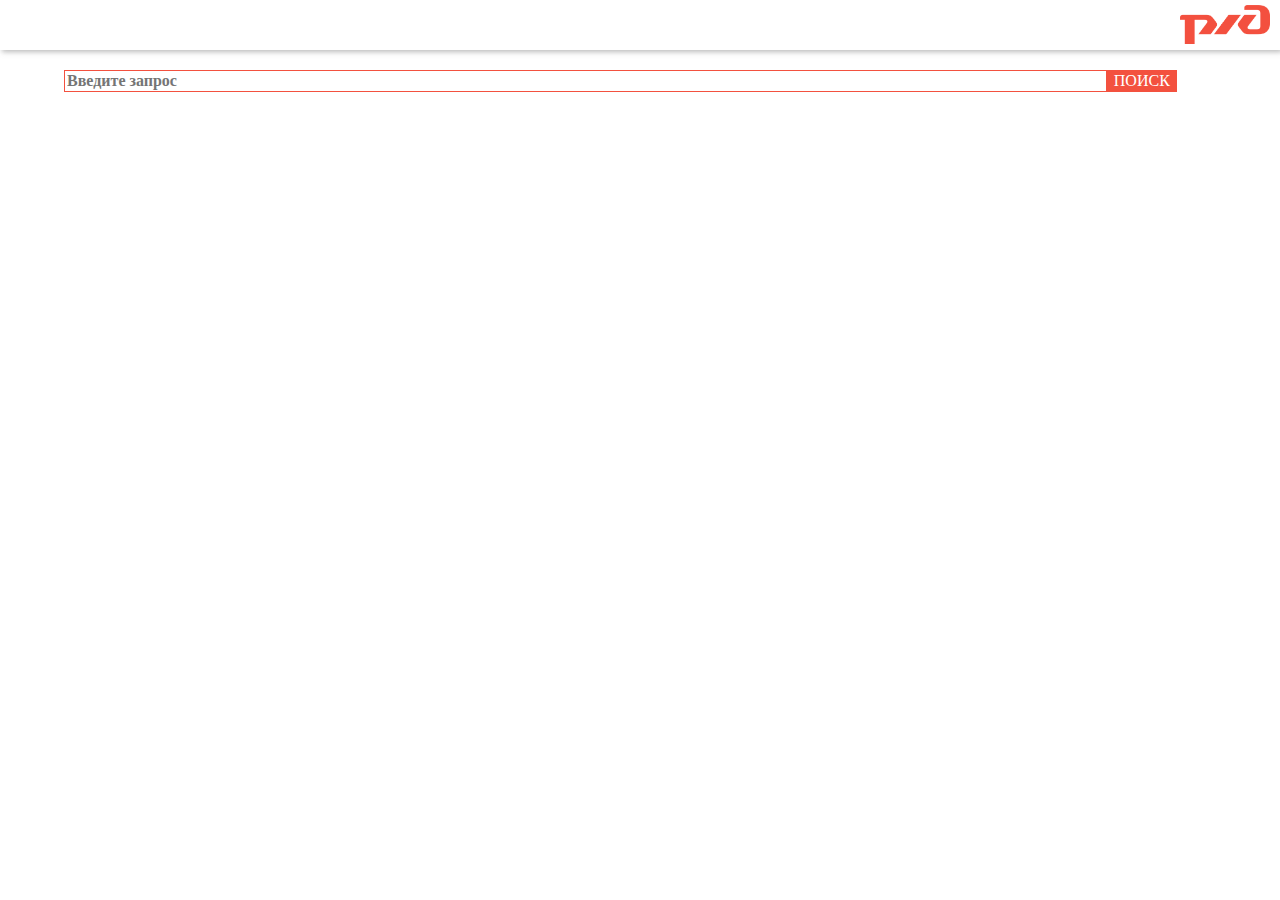
==== glavStr.html @ 34f1cb67 "ssfa" ====
<!DOCTYPE html>
<html lang="ru">
<head>
  <meta charset="UTF-8">
  <meta http-equiv="X-UA-Compatible" content="IE=edge">
  <meta name="viewport" content="width=device-width, initial-scale=1.0">
  <link rel="stylesheet" href="./normalize.css">
  <link rel="stylesheet" href="./indexGlavStr.css">
  <title>ВИДЕО ДОСС</title>
</head>
<body class="page">
  <header class="header"> <!-- ШАПКА САЙТА-->
    <div class="header__block">
      <!-- лого РЖД --><img class="header__logo" src="./images/logo.png" alt="логотип ржд">
    </div>
  </header>
  
  <section class="section"><!--ОСНОВАНЯ ЧАСТЬ САЙТА-->
		<form class="section__search" action='./?search' method='get'> 
        <input class="section__input" type='text' name='search' value='' id='sch' placeholder='Введите запрос'/>
        <input class="section__btn" type='submit' value='ПОИСК'/>
    </form>
  </section>
</body>
</html>
---- indexGlavStr.css ----
@import url(//db.onlinewebfonts.com/c/05b45c19e2f09f11f6f56c1ed5e0e981?family=RussianRail+G+Pro);

@font-face {
  font-family: Rrail;
  src: url(./fonts/FSRAIL75.ttf);
}

@font-face {
  font-family: RrailTwo;
  src: url(./fonts/FSRAIL55.ttf);
}

.page {
  max-width: 100%;
  min-height: 100%;
  margin: 0 auto;
}

.login {
  display: flex;
}

.header {
  margin: 0 auto;
  background-color: white;
  height: 50px;
  box-shadow: 2px 2px 5px rgb(122 122 122 / 50%);
}

.header__logo { /* ЛОГОТИП РЖД */
  margin: 5px 10px;
  max-width: 90px;
  max-height: 40px;
}

.header__block {
  display: flex;
  justify-content: flex-end;
}

.section__search {
  width: 90%;
  margin: 0 auto;
  margin-top: 20px;
  display: flex;
  pa
}

.section__input {
  width: 90%;
  border: 1px solid #f3513f;
  font-weight: 600;
}

.section__btn {
  width: 70px;
  background-color: #f3513f;
  color:#ffffff;
  border: 1px solid #f3513f;
}
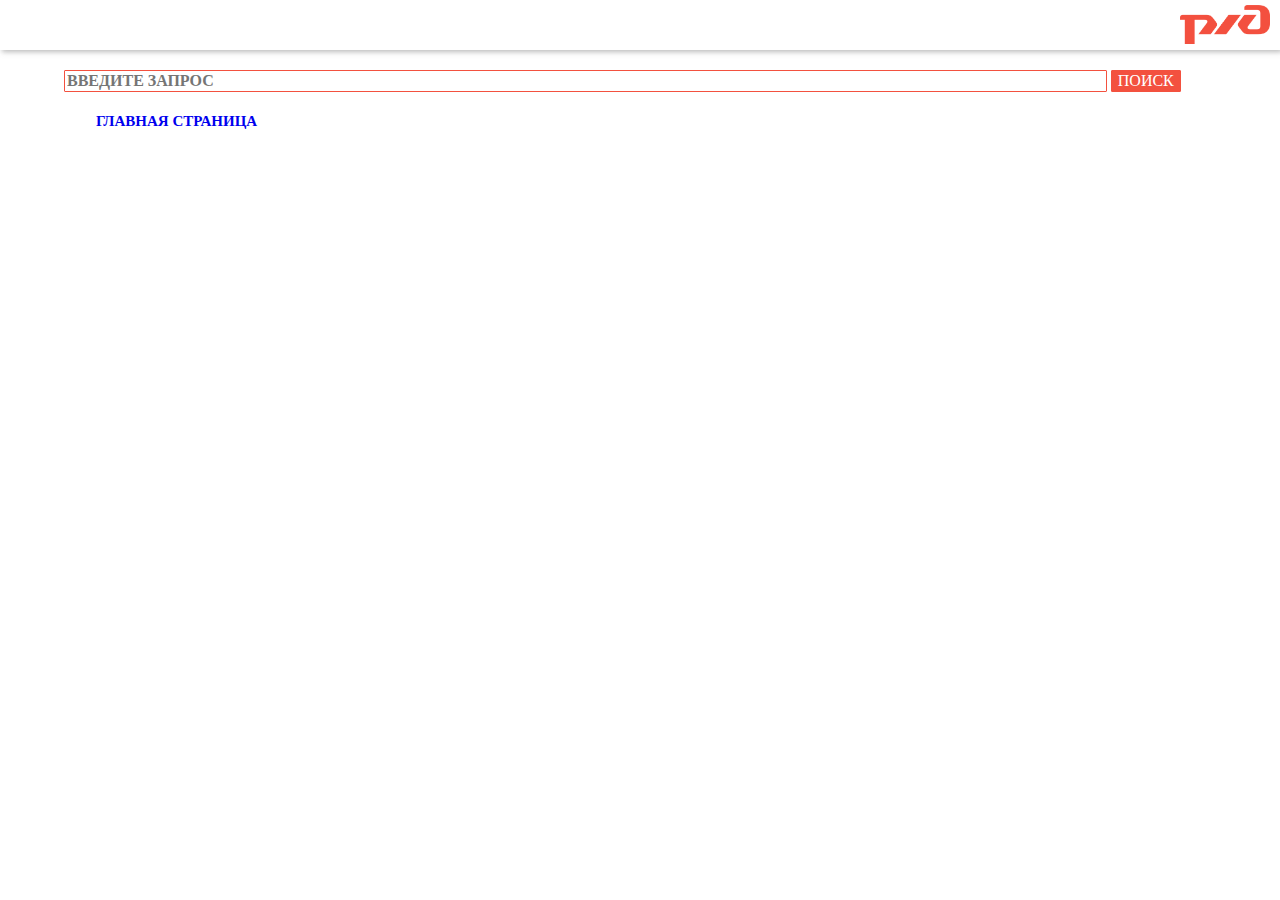
==== commit 4b6f9b29: "link" ====
--- a/glavStr.html
+++ b/glavStr.html
@@ -15,11 +15,16 @@
     </div>
   </header>
   
-  <section class="section"><!--ОСНОВАНЯ ЧАСТЬ САЙТА-->
-		<form class="section__search" action='./?search' method='get'> 
+  <section class="section"><!--ОСНОВАНЯ ЧАСТЬ САЙТА--> 
+		<form class="section__search" action='./?search' method='get'> <!--ВСЁ ЧТО СВЯЗАННО С ПОИСКОМ-->
         <input class="section__input" type='text' name='search' value='' id='sch' placeholder='Введите запрос'/>
         <input class="section__btn" type='submit' value='ПОИСК'/>
     </form>
+
+    <div class="link">
+      <a class="link__menu" href="./">Главная страница</a>
+    </div>
+
   </section>
 </body>
 </html>--- a/indexGlavStr.css
+++ b/indexGlavStr.css
@@ -43,18 +43,57 @@
   margin: 0 auto;
   margin-top: 20px;
   display: flex;
-  pa
 }
 
 .section__input {
   width: 90%;
   border: 1px solid #f3513f;
   font-weight: 600;
+  margin-right: 4px;
+  border-radius: 1px;
+  -khtml-border-radius: 1px;
+  text-transform: uppercase;
 }
 
 .section__btn {
-  width: 70px;
+  max-width: 70px;
+  width: 60%;
   background-color: #f3513f;
   color:#ffffff;
   border: 1px solid #f3513f;
+  border-radius: 1px;
+  -khtml-border-radius: 1px;
+  padding: 1px 2px;
 }
+
+.link {
+  margin-left: 96px;
+  margin-top: 20px;
+}
+
+@media screen and (max-width:770px) {
+  .link {
+    margin-left: 40px;
+  } 
+}
+
+@media screen and (max-width:440px) {
+  .link {
+    margin-top: 15px;
+    margin-left: 22px;
+  } 
+}
+
+@media screen and (max-width:350px) {
+  .link {
+    margin-top: 15px;
+    margin-left: 20px;
+  } 
+}
+
+.link__menu {
+  font-size: 15px;
+  font-weight: 600;
+  text-decoration: none;
+  text-transform: uppercase;
+}
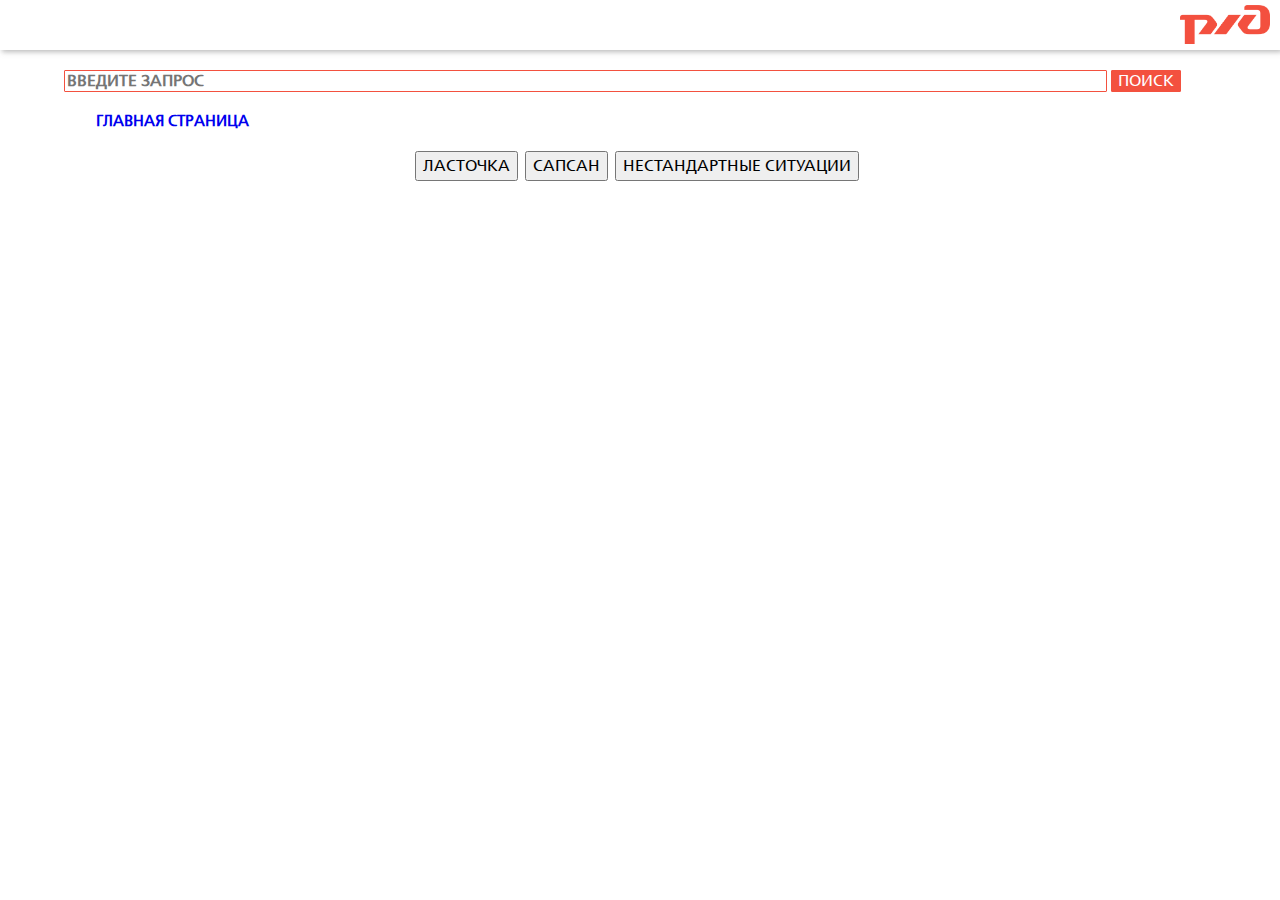
==== commit 04775703: "btn las sap" ====
--- a/glavStr.html
+++ b/glavStr.html
@@ -21,8 +21,14 @@
         <input class="section__btn" type='submit' value='ПОИСК'/>
     </form>
 
-    <div class="link">
+    <div class="link"><!--ЧАСТЬ САЙТА С ССЫЛКАМИ НА ГЛАВНУЮ СТРАНИЦУ-->
       <a class="link__menu" href="./">Главная страница</a>
+    </div>
+
+    <div class="navigation">
+      <button class="navigation__btn" onclick="window.location='./?section=23'">Ласточка</button> 
+      <button class="navigation__btn" onclick="window.location='./?section=24'">Сапсан</button> 
+      <button class="navigation__btn" onclick="window.location='./?section=25'">Нестандартные ситуации</button>
     </div>
 
   </section>
--- a/indexGlavStr.css
+++ b/indexGlavStr.css
@@ -43,6 +43,7 @@
   margin: 0 auto;
   margin-top: 20px;
   display: flex;
+  font-family: RrailTwo;
 }
 
 .section__input {
@@ -64,6 +65,7 @@
   border-radius: 1px;
   -khtml-border-radius: 1px;
   padding: 1px 2px;
+  font-family: RrailTwo;
 }
 
 .link {
@@ -93,7 +95,22 @@
 
 .link__menu {
   font-size: 15px;
+  font-family: RrailTwo;
   font-weight: 600;
   text-decoration: none;
   text-transform: uppercase;
 }
+
+
+.navigation {
+  display: flex;
+  justify-content: center;
+  margin-top: 20px;
+}
+
+.navigation__btn {
+  margin-right: 7px;
+  height: 30px;
+  text-transform: uppercase;
+  font-family: RrailTwo;
+}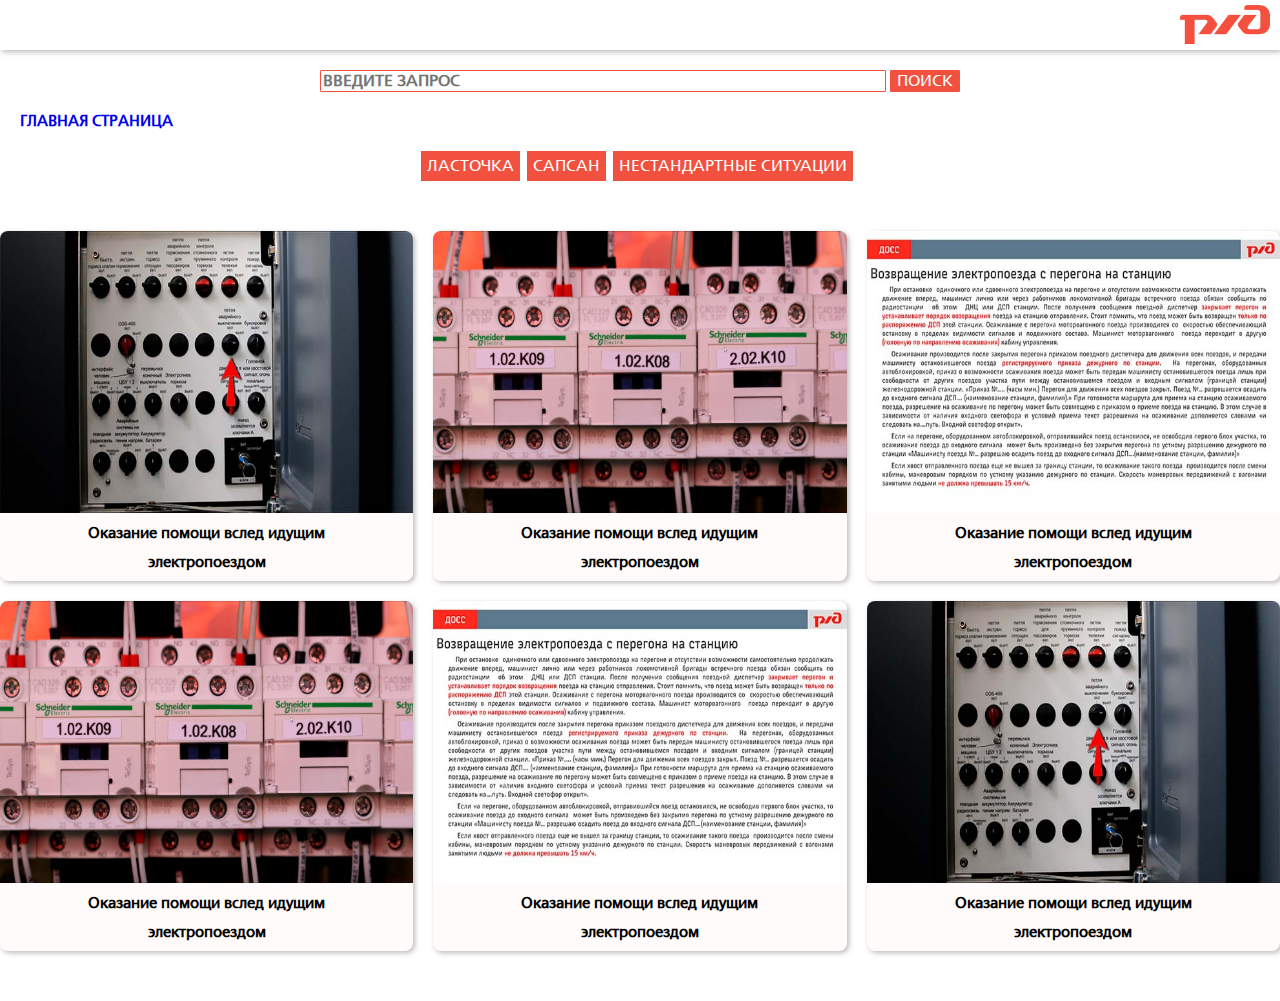
==== commit faeb4697: "cards" ====
--- a/glavStr.html
+++ b/glavStr.html
@@ -25,12 +25,61 @@
       <a class="link__menu" href="./">Главная страница</a>
     </div>
 
-    <div class="navigation">
+    <div class="navigation"> <!--КНОПКИ НАВИГАЦИИ-->
       <button class="navigation__btn" onclick="window.location='./?section=23'">Ласточка</button> 
       <button class="navigation__btn" onclick="window.location='./?section=24'">Сапсан</button> 
       <button class="navigation__btn" onclick="window.location='./?section=25'">Нестандартные ситуации</button>
     </div>
 
+    <div class="card"> <!--КАРТОЧКИ С ВИДЕО-->
+      <ul class="card__elements">  <!--ВСЕ КАРТОЧКИ-->
+        <li class="card__element"><!--ОДНА КАРТОЧКА-->
+          <img class="card__images" src="./images/card3.jpg" alt="изображение карточки">
+            <div class="card__info">
+              <p class="card__title">Оказание помощи вслед идущим электропоездом</p>
+            </div>
+        </li>
+
+        <li class="card__element">
+          <img class="card__images" src="./images/card1.jpg" alt="изображение карточки">
+            <div class="card__info">
+              <p class="card__title">Оказание помощи вслед идущим электропоездом</p>
+            </div>
+        </li>
+
+        <li class="card__element">
+          <img class="card__images" src="./images/card2.jpg" alt="изображение карточки">
+            <div class="card__info">
+              <a class="card__link" href="./index.html">
+                <p class="card__title">Оказание помощи вслед идущим электропоездом</p>
+              </a>
+            </div>
+        </li>
+
+        <li class="card__element">
+          <img class="card__images" src="./images/card1.jpg" alt="изображение карточки">
+            <div class="card__info">
+              <a class="card__link" href="./index.html"><p class="card__title">Оказание помощи вслед идущим электропоездом</p></a>
+            </div>
+        </li>
+
+        <li class="card__element">
+          <img class="card__images" src="./images/card2.jpg" alt="изображение карточки">
+            <div class="card__info">
+              <p class="card__title">Оказание помощи вслед идущим электропоездом</p>
+            </div>
+        </li>
+
+        <li class="card__element">
+          <img class="card__images" src="./images/card3.jpg" alt="изображение карточки">
+            <div class="card__info">
+              <p class="card__title">Оказание помощи вслед идущим электропоездом  </p>
+            </div>
+        </li>
+      </ul>
+
+    </div>
+
   </section>
 </body>
 </html>--- a/indexGlavStr.css
+++ b/indexGlavStr.css
@@ -39,11 +39,18 @@
 }
 
 .section__search {
-  width: 90%;
+  width: 50%;
   margin: 0 auto;
   margin-top: 20px;
   display: flex;
-  font-family: RrailTwo;
+  justify-content: space-around;
+  font-family: RrailTwo;
+}
+
+@media screen and (max-width:770px) {
+  .section__search {
+    width: 98%;
+  } 
 }
 
 .section__input {
@@ -69,27 +76,27 @@
 }
 
 .link {
-  margin-left: 96px;
+  margin-left: 20px;
   margin-top: 20px;
 }
 
 @media screen and (max-width:770px) {
   .link {
-    margin-left: 40px;
+    margin-left: 10px;
   } 
 }
 
 @media screen and (max-width:440px) {
   .link {
     margin-top: 15px;
-    margin-left: 22px;
+    margin-left: 7px;
   } 
 }
 
 @media screen and (max-width:350px) {
   .link {
     margin-top: 15px;
-    margin-left: 20px;
+    margin-left: 7px;
   } 
 }
 
@@ -106,6 +113,16 @@
   display: flex;
   justify-content: center;
   margin-top: 20px;
+}
+
+
+@media screen and (max-width:450px) {
+  .navigation {
+    display: flex;
+    flex-wrap: wrap;
+    flex-direction: column;
+    margin-top: 10px;
+  } 
 }
 
 .navigation__btn {
@@ -113,4 +130,97 @@
   height: 30px;
   text-transform: uppercase;
   font-family: RrailTwo;
-}+  background-color: #f3513f;
+  border: 0;
+  color: white;
+}
+
+@media screen and (max-width:450px) {
+  .navigation__btn {
+    margin: 5px;
+  } 
+}
+
+.card {
+  max-width: 1280px;
+  margin: 50px auto;
+  padding: 0;
+  display: flex;
+}
+
+.card__elements {
+  display: grid;
+  grid-template-columns: repeat(3, 1fr);
+  margin: 0;
+  padding: 0;
+  list-style: none;
+  column-gap: 20px;
+  row-gap: 20px;
+}
+
+@media screen and (max-width: 1124px) {
+.card__elements {
+    margin: 0 auto;
+    grid-template-columns: repeat(2, 1fr);
+  }
+}
+
+@media screen and (max-width: 700px) {
+  .card__elements {
+      margin: 0 auto;
+      grid-template-columns: repeat(1, 1fr);
+    }
+  }
+.card__element {
+  /* border: 1px solid #f3513f; */
+  min-width: 330px;
+  width: 100%;
+  background-color: #fffbfb;
+  border-radius: 8px;
+  list-style: none;
+  position: relative;
+  box-shadow: 2px 2px 5px rgb(122 122 122 / 50%);
+}
+
+.card__images {
+  display: block;
+  border-radius: 8px 8px 0 0;
+  max-width: 435px;
+  width: 100%;
+  height: 282px;
+  object-fit: fill;
+  background-size: contain;
+}
+
+.card__info {
+  max-width: 246px;
+  display: flex;
+  justify-content: space-between;
+  align-items: center;
+  margin: 5px auto;
+}
+
+.card__link {
+  text-decoration: none;
+  cursor: pointer;
+}
+
+.card__title:hover {
+  color: #f3513f; 
+
+}
+
+.card__title {
+  color: #000000;
+  font-family: RrailTwo;
+  font-style: normal;
+  font-weight: 900;
+  font-size: 15px;
+  line-height: 29px;
+  margin: 0;
+  text-overflow: ellipsis;
+  white-space: wrap;
+  overflow: hidden;
+  text-align: center;
+}
+
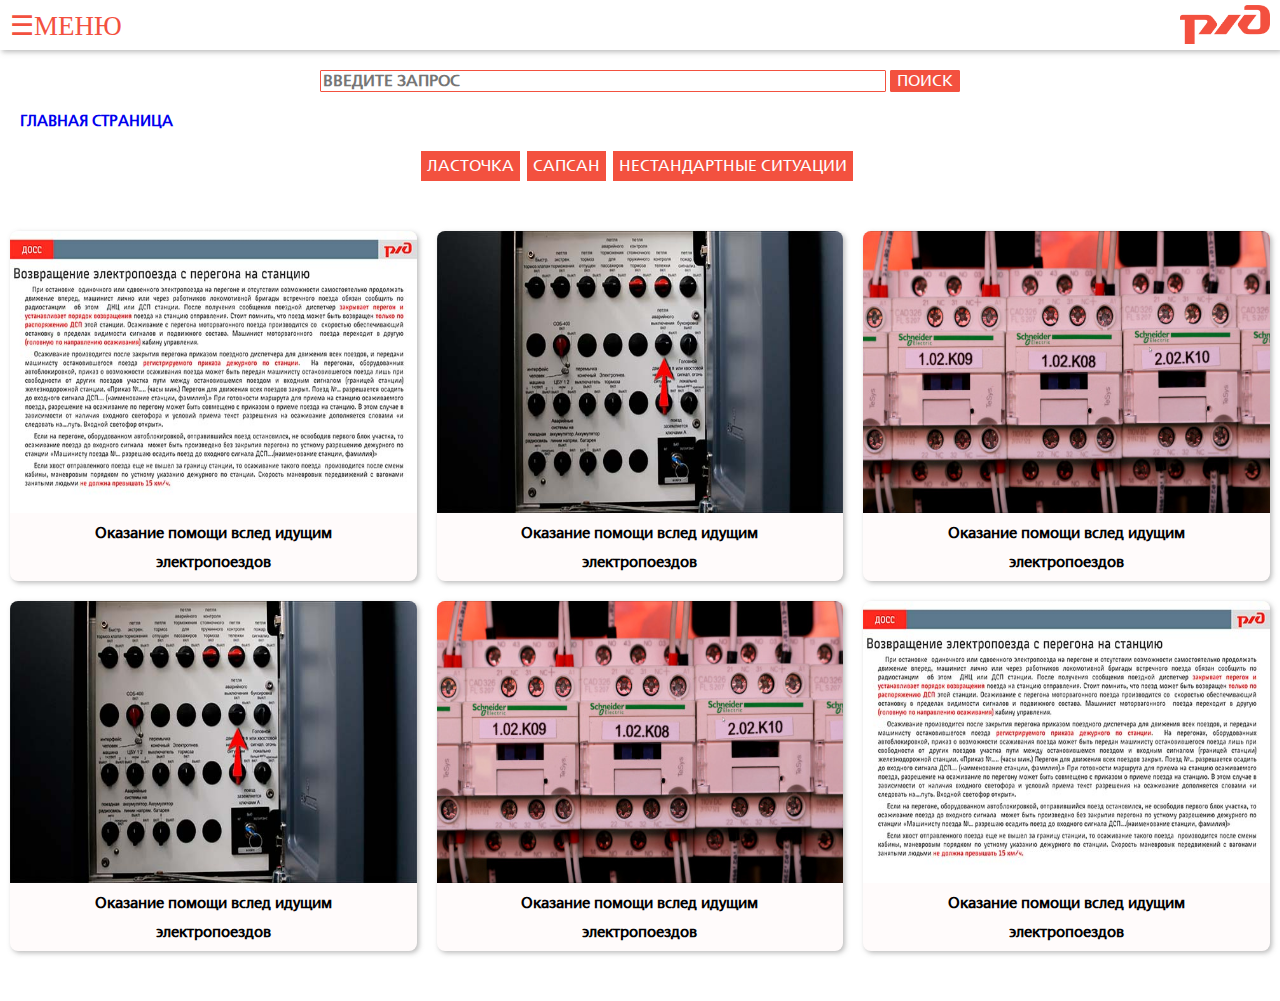
==== commit f87d36b3: "AFAS" ====
--- a/glavStr.html
+++ b/glavStr.html
@@ -6,12 +6,23 @@
   <meta name="viewport" content="width=device-width, initial-scale=1.0">
   <link rel="stylesheet" href="./normalize.css">
   <link rel="stylesheet" href="./indexGlavStr.css">
+  <link rel="stylesheet" href="./menu.css">
   <title>ВИДЕО ДОСС</title>
 </head>
 <body class="page">
   <header class="header"> <!-- ШАПКА САЙТА-->
     <div class="header__block">
       <!-- лого РЖД --><img class="header__logo" src="./images/logo.png" alt="логотип ржд">
+      <input type="checkbox" id="nav-toggle" hidden><label for="nav-toggle" class="mask-content" onclick=""></label>
+      <label for="nav-toggle" class="nav-toggle"></label>
+      <div class="nav">
+        <ul>
+          <li><a href="./?content">Весь контент</a>
+            <li><a href="./?profile">Профиль</a>
+              <li><a href="./?mess">Сообщения</a>
+                <li><a href="./?exit">Выход</a>
+                </ul>
+              </div>
     </div>
   </header>
   
@@ -33,17 +44,48 @@
 
     <div class="card"> <!--КАРТОЧКИ С ВИДЕО-->
       <ul class="card__elements">  <!--ВСЕ КАРТОЧКИ-->
-        <li class="card__element"><!--ОДНА КАРТОЧКА-->
+        <li class="card__element"> <!--ОДНА КАРТОЧКА-->
+          <img class="card__images" src="./images/card2.jpg" alt="изображение карточки">
+            <div class="card__info">
+              <a class="card__link" href="./index.html">
+                <p class="card__title">Оказание помощи вслед идущим электропоездов</p>
+              </a>
+            </div>
+        </li>
+
+        <li class="card__element">
           <img class="card__images" src="./images/card3.jpg" alt="изображение карточки">
             <div class="card__info">
-              <p class="card__title">Оказание помощи вслед идущим электропоездом</p>
+              <a class="card__link" href="./index.html">
+                <p class="card__title">Оказание помощи вслед идущим электропоездов</p>
+              </a>
             </div>
         </li>
 
         <li class="card__element">
           <img class="card__images" src="./images/card1.jpg" alt="изображение карточки">
             <div class="card__info">
-              <p class="card__title">Оказание помощи вслед идущим электропоездом</p>
+              <a class="card__link" href="./index.html">
+                <p class="card__title">Оказание помощи вслед идущим электропоездов</p>
+              </a>
+            </div>
+        </li>
+
+        <li class="card__element">
+          <img class="card__images" src="./images/card3.jpg" alt="изображение карточки">
+            <div class="card__info">
+              <a class="card__link" href="./index.html">
+                <p class="card__title">Оказание помощи вслед идущим электропоездов</p>
+              </a>
+            </div>
+        </li>
+
+        <li class="card__element">
+          <img class="card__images" src="./images/card1.jpg" alt="изображение карточки">
+            <div class="card__info">
+              <a class="card__link" href="./index.html">
+                <p class="card__title">Оказание помощи вслед идущим электропоездов</p>
+              </a>
             </div>
         </li>
 
@@ -51,29 +93,8 @@
           <img class="card__images" src="./images/card2.jpg" alt="изображение карточки">
             <div class="card__info">
               <a class="card__link" href="./index.html">
-                <p class="card__title">Оказание помощи вслед идущим электропоездом</p>
+                <p class="card__title">Оказание помощи вслед идущим электропоездов</p>
               </a>
-            </div>
-        </li>
-
-        <li class="card__element">
-          <img class="card__images" src="./images/card1.jpg" alt="изображение карточки">
-            <div class="card__info">
-              <a class="card__link" href="./index.html"><p class="card__title">Оказание помощи вслед идущим электропоездом</p></a>
-            </div>
-        </li>
-
-        <li class="card__element">
-          <img class="card__images" src="./images/card2.jpg" alt="изображение карточки">
-            <div class="card__info">
-              <p class="card__title">Оказание помощи вслед идущим электропоездом</p>
-            </div>
-        </li>
-
-        <li class="card__element">
-          <img class="card__images" src="./images/card3.jpg" alt="изображение карточки">
-            <div class="card__info">
-              <p class="card__title">Оказание помощи вслед идущим электропоездом  </p>
             </div>
         </li>
       </ul>
@@ -81,5 +102,6 @@
     </div>
 
   </section>
+  <script src="./mask.js"></script>
 </body>
 </html>--- a/indexGlavStr.css
+++ b/indexGlavStr.css
@@ -31,6 +31,10 @@
   margin: 5px 10px;
   max-width: 90px;
   max-height: 40px;
+}
+
+.section {
+  margin: 0 auto;
 }
 
 .header__block {
@@ -146,12 +150,13 @@
   margin: 50px auto;
   padding: 0;
   display: flex;
+  justify-content: center;
 }
 
 .card__elements {
   display: grid;
   grid-template-columns: repeat(3, 1fr);
-  margin: 0;
+  margin: 0 10px 0;
   padding: 0;
   list-style: none;
   column-gap: 20px;
@@ -160,17 +165,18 @@
 
 @media screen and (max-width: 1124px) {
 .card__elements {
-    margin: 0 auto;
+  margin: 0 10px 0;
     grid-template-columns: repeat(2, 1fr);
   }
 }
 
 @media screen and (max-width: 700px) {
   .card__elements {
-      margin: 0 auto;
-      grid-template-columns: repeat(1, 1fr);
+    margin: 0 10px 0;
+    grid-template-columns: repeat(1, 1fr);
     }
   }
+
 .card__element {
   /* border: 1px solid #f3513f; */
   min-width: 330px;
@@ -182,6 +188,12 @@
   box-shadow: 2px 2px 5px rgb(122 122 122 / 50%);
 }
 
+@media screen and (max-width: 330px) {
+  .card__element {
+      min-width: 310px;
+    }
+  }
+
 .card__images {
   display: block;
   border-radius: 8px 8px 0 0;
--- a/menu.css
+++ b/menu.css
@@ -0,0 +1,407 @@
+/**
+ * Переключаемая боковая панель навигации
+ * выдвигающаяся по клику слева
+ */
+ 
+ .nav {
+  /*  ширна произвольная, не стесняйтесь экспериментировать */
+  width: 200px;
+  min-width: 200px;
+  /* фиксируем и выставляем высоту панели на максимум */
+  height: 100%;
+  position: fixed;
+  top: 0;
+  bottom: 0;
+  margin: 0;
+  /* сдвигаем (прячем) панель относительно левого края страницы */
+  left: -520px;
+  /* внутренние отступы */
+  padding: 45px 20px;
+  /* плавный переход смещения панели */
+  -webkit-transition: left 0.3s;
+  -moz-transition: left 0.3s;
+  transition: left 0.3s;
+  /* определяем цвет фона панели */
+  background: #777;
+  /* поверх других элементов */
+  z-index: 2000;
+}
+
+/**
+* Кнопка переключения панели
+* тег <label>
+*/
+
+.nav-toggle {
+  /* абсолютно позиционируем */
+  position: absolute;
+  /* относительно левого края панели */
+  left: 10px;
+  /* отступ от верхнего края панели */
+  top: 0.1em;
+  /* внутренние отступы */
+  
+  padding-top: 10px;/* определяем цвет фона переключателя
+   * чаще вчего в соответствии с цветом фона панели
+  */
+  background: inherit;
+  /* цвет текста */
+  color: #f3513f;
+  /* вид курсора */
+  cursor: pointer;
+  /* размер шрифта */
+  font-size: 27px;
+  text-transform: uppercase;
+  line-height: 1;
+  /* всегда поверх других элементов страницы */
+  z-index: 2001;
+  /* анимируем цвет текста при наведении */
+  -webkit-transition: color .25s ease-in-out;
+  -moz-transition: color .25s ease-in-out;
+  transition: color .25s ease-in-out;
+}
+
+/* определяем текст кнопки 
+* символ Unicode (TRIGRAM FOR HEAVEN)
+*/
+
+.nav-toggle:after {
+  content: '\2630 Меню';
+  text-decoration: none;
+}
+
+/* цвет текста при наведении */
+
+.nav-toggle:hover {
+  color: #AAA;
+}
+
+/**
+* Скрытый чекбокс (флажок)
+* невидим и недоступен :)
+* имя селектора атрибут флажка
+*/
+
+[id='nav-toggle'] {
+  position: absolute;
+  display: none;
+}
+
+/**
+* изменение положения переключателя 
+* при просмотре на мобильных устройствах
+* когда навигация раскрыта, распологаем внутри панели
+*/
+
+[id='nav-toggle']:checked ~ .nav > .nav-toggle {
+  left: auto;
+  right: 2px;
+  top: 1em;
+}
+
+/**
+* Когда флажок установлен, открывается панель
+* используем псевдокласс:checked
+*/
+
+[id='nav-toggle']:checked ~ .nav {
+  left: 0;
+  box-shadow:4px 0px 20px 0px rgba(0,0,0, 0.5);
+  -moz-box-shadow:4px 0px 20px 0px rgba(0,0,0, 0.5);
+  -webkit-box-shadow:4px 0px 20px 0px rgba(0,0,0, 0.5);
+  overflow-y: auto;
+}
+
+/* 
+* смещение контента страницы
+* на размер ширины панели,
+* фишка необязательная, на любителя
+*/
+
+[id='nav-toggle']:checked ~ main > article {
+  -webkit-transform: translateX(200px);
+  -moz-transform: translateX(200px);
+  transform: translateX(200px);
+}
+
+/*
+* изменение символа переключателя,
+* привычный крестик (MULTIPLICATION X), 
+* вы можете испльзовать любой другой значок
+*/
+
+[id='nav-toggle']:checked ~ .nav > .nav-toggle:after {
+  content: '\2715';
+}
+
+/**
+* профиксим баг в Android <= 4.1.2
+* см: http://timpietrusky.com/advanced-checkbox-hack
+*/
+
+body {
+  -webkit-animation: bugfix infinite 1s;
+}
+
+@-webkit-keyframes bugfix {
+  to {
+    padding: 0;
+  }
+}
+
+/**
+* позаботьтимся о средних и маленьких экранах
+* мобильных устройств
+*/
+
+@media screen and (min-width: 320px) {
+  html,
+  body {
+    margin: 0;
+    overflow-x: hidden;
+  }
+}
+
+@media screen and (max-width: 320px) {
+  html,
+  body {
+    margin: 0;
+    overflow-x: hidden;
+  }
+  .nav {
+    width: 60%;
+    box-shadow: none
+  }
+}
+
+/**
+* Формируем стиль заголовка (логотип) панели 
+*/
+
+.nav h2 {
+  width: 90%;
+  padding: 0;
+  margin: 10px 0;
+  text-align: center;
+  text-shadow: rgba(255, 255, 255, .1) -1px -1px 1px, rgba(0, 0, 0, .5) 1px 1px 1px;
+  font-size: 1.3em;
+  line-height: 1.3em;
+  opacity: 0;
+  transform: scale(0.1, 0.1);
+  -ms-transform: scale(0.1, 0.1);
+  -moz-transform: scale(0.1, 0.1);
+  -webkit-transform: scale(0.1, 0.1);
+  transform-origin: 0% 0%;
+  -ms-transform-origin: 0% 0%;
+  -moz-transform-origin: 0% 0%;
+  -webkit-transform-origin: 0% 0%;
+  transition: opacity 0.8s, transform 0.8s;
+  -ms-transition: opacity 0.8s, -ms-transform 0.8s;
+  -moz-transition: opacity 0.8s, -moz-transform 0.8s;
+  -webkit-transition: opacity 0.8s, -webkit-transform 0.8s;
+}
+
+.nav h2 a {
+  color: #dadada;
+  text-decoration: none;
+  text-transform: uppercase;
+}
+
+
+/*плавное появление заголовка (логотипа) при раскрытии панели */
+
+[id='nav-toggle']:checked ~ .nav h2 {
+  opacity: 1;
+  transform: scale(1, 1);
+  -ms-transform: scale(1, 1);
+  -moz-transform: scale(1, 1);
+  -webkit-transform: scale(1, 1);
+}
+
+/**
+* формируем непосредственно само меню
+* используем неупорядоченный список для пунктов меню
+* прикрутим трансфомации и плавные переходы
+*/
+
+.nav > ul {
+  display: block;
+  margin: 0;
+  padding: 0;
+  list-style: none;
+}
+
+.nav > ul > li {
+  line-height: 2.5;
+  opacity: 0;
+  -webkit-transform: translateX(-50%);
+  -moz-transform: translateX(-50%);
+  -ms-transform: translateX(-50%);
+  transform: translateX(-50%);
+  -webkit-transition: opacity .5s .1s, -webkit-transform .5s .1s;
+  -moz-transition: opacity .5s .1s, -moz-transform .5s .1s;
+  -ms-transition: opacity .5s .1s, -ms-transform .5s .1s;
+  transition: opacity .5s .1s, transform .5s .1s;
+}
+
+[id='nav-toggle']:checked ~ .nav > ul > li {
+  opacity: 1;
+  -webkit-transform: translateX(0);
+  -moz-transform: translateX(0);
+  -ms-transform: translateX(0);
+  transform: translateX(0);
+}
+
+/* определяем интервалы появления пунктов меню */
+
+.nav > ul > li:nth-child(2) {
+  -webkit-transition: opacity .5s .2s, -webkit-transform .5s .2s;
+  transition: opacity .5s .2s, transform .5s .2s;
+}
+
+.nav > ul > li:nth-child(3) {
+  -webkit-transition: opacity .5s .3s, -webkit-transform .5s .3s;
+  transition: opacity .5s .3s, transform .5s .3s;
+}
+
+.nav > ul > li:nth-child(4) {
+  -webkit-transition: opacity .5s .4s, -webkit-transform .5s .4s;
+  transition: opacity .5s .4s, transform .5s .4s;
+}
+
+.nav > ul > li:nth-child(5) {
+  -webkit-transition: opacity .5s .5s, -webkit-transform .5s .5s;
+  transition: opacity .5s .5s, transform .5s .5s;
+}
+
+.nav > ul > li:nth-child(6) {
+  -webkit-transition: opacity .5s .6s, -webkit-transform .5s .6s;
+  transition: opacity .5s .6s, transform .5s .6s;
+}
+
+.nav > ul > li:nth-child(7) {
+  -webkit-transition: opacity .5s .7s, -webkit-transform .5s .7s;
+  transition: opacity .5s .7s, transform .5s .7s;
+}
+
+.nav > ul > li:nth-child(8) {
+  -webkit-transition: opacity .5s .7s, -webkit-transform .5s .8s;
+  transition: opacity .5s .7s, transform .5s .7s;
+}
+
+.nav > ul > li:nth-child(9) {
+  -webkit-transition: opacity .5s .7s, -webkit-transform .5s .9s;
+  transition: opacity .5s .7s, transform .5s .7s;
+}
+
+.nav > ul > li:nth-child(10) {
+  -webkit-transition: opacity .5s .7s, -webkit-transform .5s .9s;
+  transition: opacity .5s .7s, transform .5s .7s;
+} 
+
+/**
+* оформление ссылок пунктов меню
+*/
+
+.nav > ul > li > a {
+  display: inline-block;
+  position: relative;
+  padding: 0;
+//  font-family: 'Open Sans', sans-serif;
+  font-weight: 300;
+  font-size: 1.2em;
+  text-transform: uppercase;
+  color: #dadada;
+  width: 100%;
+  text-decoration: none;
+  /* плавный переход */
+  -webkit-transition: color .5s ease, padding .5s ease;
+  -moz-transition: color .5s ease, padding .5s ease;
+  transition: color .5s ease, padding .5s ease;
+}
+
+/**
+* состояние ссылок меню при наведении
+*/
+
+.nav > ul > li > a:hover,
+.nav > ul > li > a:focus {
+  color: white;
+  padding-left: 15px;
+}
+
+/**
+* линия подчеркивания ссылок меню
+*/
+
+.nav > ul > li > a:before {
+  content: '';
+  display: block;
+  position: absolute;
+  right: 0;
+  bottom: 0;
+  height: 1px;
+  width: 100%;
+  -webkit-transition: width 0s ease;
+  transition: width 0s ease;
+}
+
+.nav > ul > li > a:after {
+  content: '';
+  display: block;
+  position: absolute;
+  left: 0;
+  bottom: 0;
+  height: 1px;
+  width: 100%;
+  background: ;
+  -webkit-transition: width .5s ease;
+  transition: width .5s ease;
+}
+
+/**
+* анимируем линию подчеркивания 
+* ссылок при наведении
+*/
+
+.nav > ul > li > a:hover:before {
+  width: 0%;
+  background: red;
+  -webkit-transition: width .5s ease;
+  transition: width .5s ease;
+}
+
+.nav > ul > li > a:hover:after {
+  width: 0%;
+  background: transparent;
+  -webkit-transition: width 0s ease;
+  transition: width 0s ease;
+}
+
+/* фон затемнения на основной контент 
+* при этом элементы блокируютя
+* спорная такая фича, если оно вам надо
+* просто раскомментируйте
+*/
+
+
+.mask-content {
+  display: block;
+  position: fixed;
+  top: 0;
+  left: 0;
+  z-index: 1000;
+  width: 100%;
+  height: 100%;
+  background-color: rgba(0, 0, 0, 0.4);
+  visibility: hidden;
+  opacity: 0;
+}
+
+[id='nav-toggle']:checked ~ .mask-content {
+  visibility: visible;
+  opacity: 1;
+  -webkit-transition: opacity .5s, visibility .5s;
+  transition: opacity .5s, visibility .5s;
+}
+
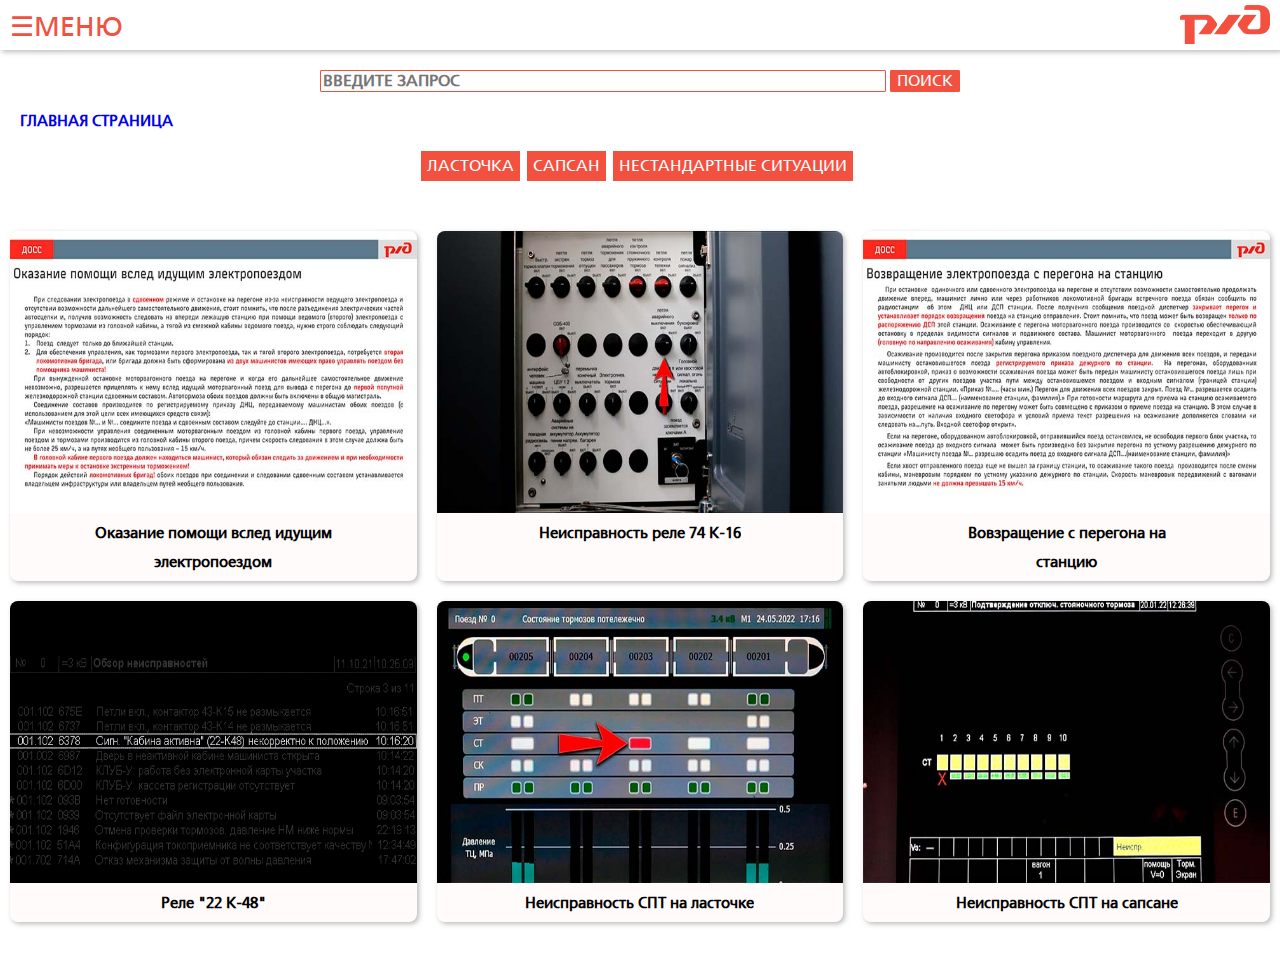
==== commit 559941e7: "final" ====
--- a/glavStr.html
+++ b/glavStr.html
@@ -45,55 +45,55 @@
     <div class="card"> <!--КАРТОЧКИ С ВИДЕО-->
       <ul class="card__elements">  <!--ВСЕ КАРТОЧКИ-->
         <li class="card__element"> <!--ОДНА КАРТОЧКА-->
-          <img class="card__images" src="./images/card2.jpg" alt="изображение карточки">
+          <img class="card__images" src="./images/okPomo.jpg" alt="изображение карточки">
             <div class="card__info">
-              <a class="card__link" href="./index.html">
-                <p class="card__title">Оказание помощи вслед идущим электропоездов</p>
+              <a class="card__link" href="./okPomo.html">
+                <p class="card__title">Оказание помощи вслед идущим электропоездом</p>
               </a>
             </div>
         </li>
 
         <li class="card__element">
-          <img class="card__images" src="./images/card3.jpg" alt="изображение карточки">
+          <img class="card__images" src="./images/rele74K16jpg.jpg" alt="изображение карточки">
             <div class="card__info">
               <a class="card__link" href="./index.html">
-                <p class="card__title">Оказание помощи вслед идущим электропоездов</p>
+                <p class="card__title">Неисправность реле 74 К-16</p>
               </a>
             </div>
         </li>
 
         <li class="card__element">
-          <img class="card__images" src="./images/card1.jpg" alt="изображение карточки">
+          <img class="card__images" src="./images/vozvrSPeregona.jpg" alt="изображение карточки">
             <div class="card__info">
               <a class="card__link" href="./index.html">
-                <p class="card__title">Оказание помощи вслед идущим электропоездов</p>
+                <p class="card__title">Вовзращение с перегона на станцию</p>
               </a>
             </div>
         </li>
 
         <li class="card__element">
-          <img class="card__images" src="./images/card3.jpg" alt="изображение карточки">
+          <img class="card__images" src="./images/rele22k48.png" alt="изображение карточки">
             <div class="card__info">
               <a class="card__link" href="./index.html">
-                <p class="card__title">Оказание помощи вслед идущим электропоездов</p>
+                <p class="card__title">Реле "22 К-48"</p>
               </a>
             </div>
         </li>
 
         <li class="card__element">
-          <img class="card__images" src="./images/card1.jpg" alt="изображение карточки">
+          <img class="card__images" src="./images/SPTlas.jpg" alt="изображение карточки">
             <div class="card__info">
               <a class="card__link" href="./index.html">
-                <p class="card__title">Оказание помощи вслед идущим электропоездов</p>
+                <p class="card__title">Неисправность СПТ на ласточке</p>
               </a>
             </div>
         </li>
 
         <li class="card__element">
-          <img class="card__images" src="./images/card2.jpg" alt="изображение карточки">
+          <img class="card__images" src="./images/SPTsapsan.jpg" alt="изображение карточки">
             <div class="card__info">
               <a class="card__link" href="./index.html">
-                <p class="card__title">Оказание помощи вслед идущим электропоездов</p>
+                <p class="card__title">Неисправность СПТ на сапсане</p>
               </a>
             </div>
         </li>
--- a/indexGlavStr.css
+++ b/indexGlavStr.css
@@ -77,6 +77,7 @@
   -khtml-border-radius: 1px;
   padding: 1px 2px;
   font-family: RrailTwo;
+  cursor: pointer;
 }
 
 .link {
@@ -137,6 +138,7 @@
   background-color: #f3513f;
   border: 0;
   color: white;
+  cursor: pointer;
 }
 
 @media screen and (max-width:450px) {
@@ -179,7 +181,7 @@
 
 .card__element {
   /* border: 1px solid #f3513f; */
-  min-width: 330px;
+  min-width: 330px;   
   width: 100%;
   background-color: #fffbfb;
   border-radius: 8px;
@@ -207,7 +209,7 @@
 .card__info {
   max-width: 246px;
   display: flex;
-  justify-content: space-between;
+  justify-content: center;
   align-items: center;
   margin: 5px auto;
 }
@@ -236,3 +238,75 @@
   text-align: center;
 }
 
+/* СНИЗУ БУДЕТ КОД УЖЕ ПРО КАРТОЧКИ ВНУТРИ */
+
+
+.material {
+  display: flex;
+  flex-direction: column;
+  justify-content: center;
+  align-items: center;
+  margin: 20px auto 30px;
+}
+
+.material__titile {
+  font-family: Rrail;
+  margin: 0;
+  text-align: center;
+}
+
+@media screen and (max-width: 990px) {
+  .material__titile {
+      font-size: 25px;
+    }
+  }
+
+
+.material__linkImg {
+  margin: 0 auto;
+  display: flex;
+  justify-content: center;
+}
+
+.material__mat {
+  max-width: 640px;
+  width: 95%;
+  max-height: 360px;
+  height: 95%;
+  margin: 30px auto;
+}
+
+.material__comment {
+  max-width: 800px;
+  max-height: 60px;
+  width: 95%;
+  height: 95%;
+  font-family: RrailTwo;
+  font-size: 17px;
+  padding-left: 4px;
+  padding-top: 4px;
+}
+
+@media screen and (max-width: 990px) {
+  .material__comment {
+      font-size: 10px;
+    }
+  }
+
+.material__btn {
+  max-width: 90px;
+  width: 95%;
+  max-height: 30px;
+  height: 95%;
+  font-family: RrailTwo;
+  padding: 2px;
+  cursor: pointer;
+}
+
+.otstup {
+  display: flex;
+  margin-top: 10px;
+  max-width: 808px;
+  width: 95%;
+  justify-content: flex-start;
+}
--- a/menu.css
+++ b/menu.css
@@ -52,6 +52,7 @@
   /* размер шрифта */
   font-size: 27px;
   text-transform: uppercase;
+  font-family: RrailTwo;
   line-height: 1;
   /* всегда поверх других элементов страницы */
   z-index: 2001;
@@ -186,6 +187,7 @@
   text-shadow: rgba(255, 255, 255, .1) -1px -1px 1px, rgba(0, 0, 0, .5) 1px 1px 1px;
   font-size: 1.3em;
   line-height: 1.3em;
+  font-family: RrailTwo;
   opacity: 0;
   transform: scale(0.1, 0.1);
   -ms-transform: scale(0.1, 0.1);
@@ -310,6 +312,8 @@
 //  font-family: 'Open Sans', sans-serif;
   font-weight: 300;
   font-size: 1.2em;
+  font-family: RrailTwo;
+
   text-transform: uppercase;
   color: #dadada;
   width: 100%;
